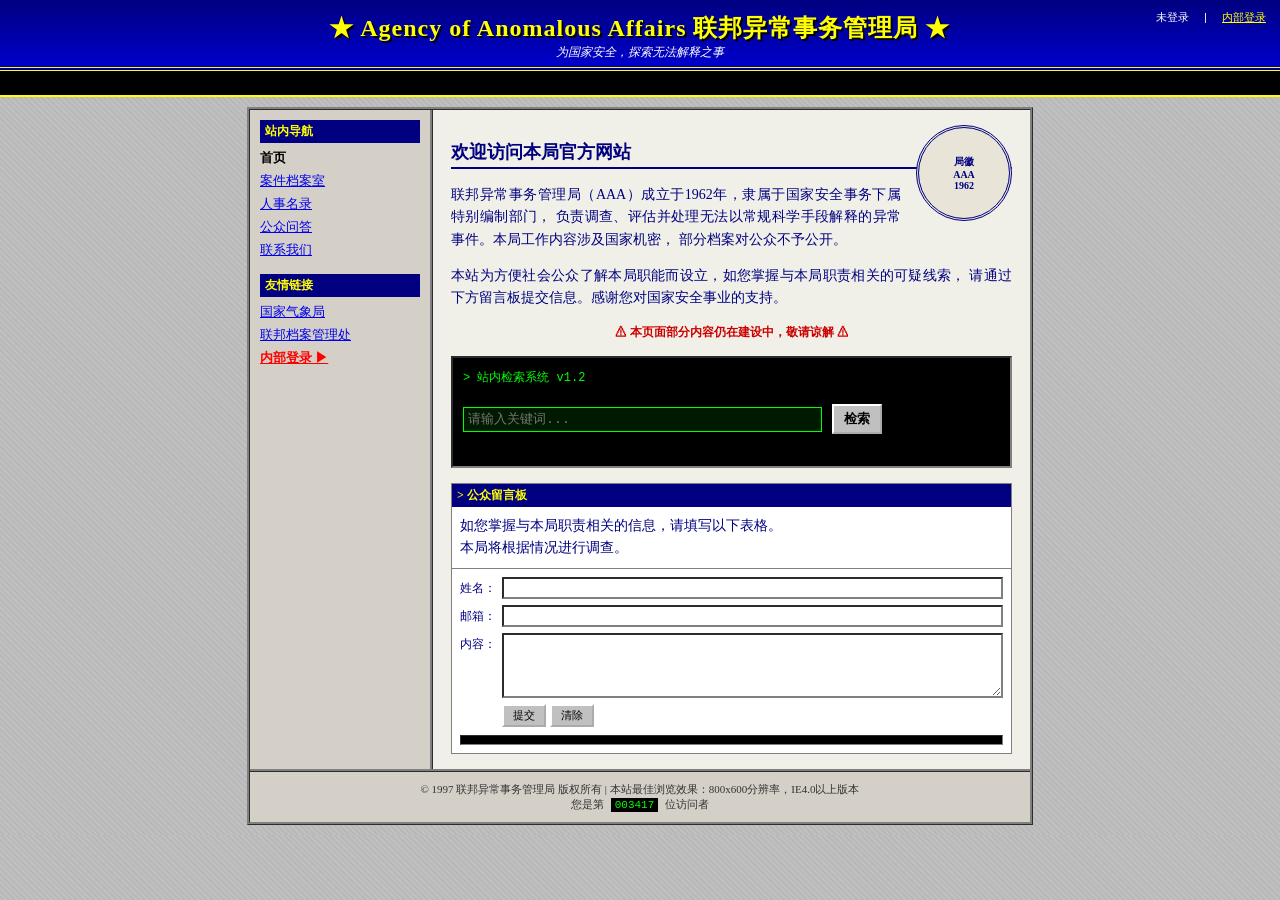
==== index.html @ d14e8b86 "Add files via upload" ====
<!DOCTYPE html>
<html lang="zh-CN">
<head>
<meta charset="UTF-8">
<title>联邦异常事务管理局 - 官方网站</title>
<link rel="stylesheet" href="style.css">
</head>
<body>

  <div class="banner">
    <div class="auth-status" id="auth-status"></div>
    <h1>★ Agency of Anomalous Affairs 联邦异常事务管理局 ★</h1>
    <div class="subtitle">为国家安全，探索无法解释之事</div>
  </div>

  <div class="marquee-bar">
    <span>本网站为局内公开信息发布平台 &nbsp;|&nbsp; 最近更新：1997年3月 &nbsp;|&nbsp; 举报可疑活动请拨打内部专线 &nbsp;|&nbsp; 未经授权禁止转载本站内容 &nbsp;|&nbsp;</span>
  </div>

  <div class="container">
    <div class="layout">

      <div class="sidebar">
        <h3>站内导航</h3>
        <ul>
          <li><a href="index.html" class="current">首页</a></li>
          <li><a href="cases.html">案件档案室</a></li>
          <li><a href="personnel.html">人事名录</a></li>
          <li><a href="#">公众问答</a></li>
          <li><a href="#">联系我们</a></li>
        </ul>
        <h3>友情链接</h3>
        <ul>
          <li><a href="#">国家气象局</a></li>
          <li><a href="#">联邦档案管理处</a></li>
          <li><a href="login.html" class="blink">内部登录 ▶</a></li>
        </ul>
      </div>

      <div class="content">
        <div class="badge-seal">局徽<br>AAA<br>1962</div>
        <h2>欢迎访问本局官方网站</h2>
        <p>
          联邦异常事务管理局（AAA）成立于1962年，隶属于国家安全事务下属特别编制部门，
          负责调查、评估并处理无法以常规科学手段解释的异常事件。本局工作内容涉及国家机密，
          部分档案对公众不予公开。
        </p>
        <p>
          本站为方便社会公众了解本局职能而设立，如您掌握与本局职责相关的可疑线索，
          请通过下方留言板提交信息。感谢您对国家安全事业的支持。
        </p>

        <div class="under-construction">
          ⚠ 本页面部分内容仍在建设中，敬请谅解 ⚠
        </div>

        <div class="search-box">
          <label>&gt; 站内检索系统 v1.2</label><br><br>
          <input type="text" id="q" placeholder="请输入关键词...">
          <input type="submit" value="检索" onclick="doSearch()">
          <div class="search-result" id="result"></div>
        </div>

        <div class="guestbook">
          <div class="guestbook-title">&gt; 公众留言板</div>

          <p class="guestbook-note">
            如您掌握与本局职责相关的信息，请填写以下表格。<br>
            本局将根据情况进行调查。
          </p>

          <form id="guestbook-form">

            <div class="guestbook-row">
              <label for="guest-name">姓名：</label>
              <input
                type="text"
                id="guest-name"
                name="name"
                maxlength="50"
                required
              >
            </div>

            <div class="guestbook-row">
              <label for="guest-email">邮箱：</label>
              <input
                type="email"
                id="guest-email"
                name="email"
                maxlength="100"
                required
              >
            </div>

            <div class="guestbook-row">
              <label for="guest-message">内容：</label>
              <textarea
                id="guest-message"
                name="message"
                maxlength="1000"
                required
              ></textarea>
            </div>

            <div class="guestbook-submit">
              <input type="submit" value="提交">
              <input type="reset" value="清除">
            </div>

          </form>

          <div id="guestbook-result" class="guestbook-result"></div>
        </div>
      </div>

    </div>

    <footer>
      © 1997 联邦异常事务管理局 版权所有 | 本站最佳浏览效果：800x600分辨率，IE4.0以上版本<br>
      <span class="pagecount">
        您是第
        <span style="color:#0f0;background:#000;padding:1px 4px;">003417</span>
        位访问者
      </span>
    </footer>
  </div>

<script src="auth.js"></script>
<script src="data.js"></script>

<script>
  document.getElementById("guestbook-form").addEventListener("submit", function(event) {
    event.preventDefault();

    const result = document.getElementById("guestbook-result");

    result.innerHTML =
      "留言已提交。感谢您对联邦异常事务管理局工作的支持。";

    this.reset();
  });
</script>

</body>
</html>
---- style.css ----
body {
  background-color: #c0c0c0;
  background-image: repeating-linear-gradient(45deg, #c0c0c0 0px, #c0c0c0 2px, #b8b8b8 2px, #b8b8b8 4px);
  font-family: "Times New Roman", "SimSun", serif;
  margin: 0;
  padding: 0;
  color: #000080;
}

/* 顶部横幅 */
.banner {
  background: linear-gradient(#000080, #0000cd);
  color: #ffff00;
  text-align: center;
  padding: 12px 0 6px 0;
  border-bottom: 4px double #ffff00;
  position: relative;
}
.banner h1 {
  margin: 0;
  font-size: 24px;
  letter-spacing: 1px;
  text-shadow: 2px 2px 0 #000;
}
.banner .subtitle {
  color: #ffffff;
  font-size: 12px;
  font-style: italic;
}
.marquee-bar {
  background: #000;
  color: #00ff00;
  font-family: "Courier New", monospace;
  font-size: 13px;
  padding: 3px 0;
  overflow: hidden;
  white-space: nowrap;
  border-bottom: 2px solid #ffff00;
}
.marquee-bar span {
  display: inline-block;
  padding-left: 100%;
  animation: scroll-left 18s linear infinite;
}
@keyframes scroll-left {
  0% { transform: translateX(0); }
  100% { transform: translateX(-100%); }
}

/* 主体布局 */
.container {
  max-width: 780px;
  margin: 10px auto;
  background: #f0f0e8;
  border: 3px ridge #808080;
  padding: 0;
}
.layout {
  display: flex;
}
.sidebar {
  width: 160px;
  background: #d4d0c8;
  border-right: 3px ridge #808080;
  padding: 10px;
  font-size: 13px;
  flex-shrink: 0;
}
.sidebar h3 {
  background: #000080;
  color: #ffff00;
  font-size: 12px;
  padding: 3px 5px;
  margin: 0 0 6px 0;
}
.sidebar ul {
  list-style: none;
  padding: 0;
  margin: 0 0 15px 0;
}
.sidebar li {
  margin-bottom: 5px;
}
.sidebar a {
  color: #0000ee;
  text-decoration: underline;
}
.sidebar a:visited {
  color: #551a8b;
}
.sidebar a.current {
  color: #000;
  font-weight: bold;
  text-decoration: none;
}

.content {
  flex: 1;
  padding: 15px 18px;
  min-width: 0;
}
.content h2 {
  font-size: 18px;
  border-bottom: 2px solid #000080;
  padding-bottom: 3px;
}
.content p {
  font-size: 14px;
  line-height: 1.6;
  text-align: justify;
}

.badge-seal {
  float: right;
  width: 90px;
  height: 90px;
  border: 3px double #000080;
  border-radius: 50%;
  text-align: center;
  font-size: 10px;
  display: flex;
  align-items: center;
  justify-content: center;
  background: #e8e4d8;
  margin: 0 0 10px 15px;
  color: #000080;
  font-weight: bold;
}

.search-box {
  background: #000;
  border: 2px inset #808080;
  padding: 10px;
  margin-top: 15px;
  font-family: "Courier New", monospace;
}
.search-box label {
  color: #00ff00;
  font-size: 12px;
}
.search-box input[type="text"] {
  width: 65%;
  background: #001a00;
  color: #00ff00;
  border: 1px solid #00ff00;
  font-family: "Courier New", monospace;
  padding: 4px;
}
.search-box input[type="submit"] {
  background: #c0c0c0;
  border: 2px outset #fff;
  padding: 4px 10px;
  font-weight: bold;
  cursor: pointer;
}
.search-result {
  color: #ff0;
  font-size: 12px;
  margin-top: 8px;
  min-height: 14px;
}
.search-result a {
  color: #7fffd4;
  text-decoration: underline;
}
.search-result-item {
  margin-bottom: 4px;
}

.under-construction {
  text-align: center;
  margin: 10px 0;
  font-size: 12px;
  color: #cc0000;
  font-weight: bold;
}

footer {
  text-align: center;
  font-size: 11px;
  color: #333;
  padding: 10px;
  border-top: 3px ridge #808080;
  background: #d4d0c8;
}
footer .pagecount {
  font-family: "Courier New", monospace;
}

a.blink {
  animation: blinker 1s step-start infinite;
  color: #ff0000;
  font-weight: bold;
}
@keyframes blinker {
  50% { opacity: 0; }
}

/* ===== 公众留言板 =====
   已移入 .content 列内部，因此背景改为和内容区一致的白底+灰边框，
   不再使用 sidebar 专用的灰色背景，视觉上与搜索框、案件列表等区块统一 */

.guestbook {
  margin-top: 15px;
  border: 1px solid #808080;
  background: #ffffff;
}

.guestbook-title {
  background: #000080;
  color: #ffff00;
  font-size: 12px;
  font-weight: bold;
  padding: 3px 5px;
}

.guestbook-note {
  font-size: 13px;
  line-height: 1.6;
  color: #000080;
  margin: 8px;
}

.guestbook form {
  padding: 8px;
  border-top: 1px solid #808080;
}

.guestbook-row {
  display: flex;
  align-items: flex-start;
  margin-bottom: 6px;
  font-size: 12px;
}

.guestbook-row label {
  width: 42px;
  padding-top: 3px;
  flex-shrink: 0;
  color: #000080;
}

.guestbook-row input[type="text"],
.guestbook-row input[type="email"],
.guestbook-row textarea {
  flex: 1;
  min-width: 0;
  box-sizing: border-box;
  padding: 3px;
  border: 2px inset #808080;
  background: #fff;
  color: #000;
  font-family: "Times New Roman", "SimSun", serif;
  font-size: 11px;
}

.guestbook-row textarea {
  height: 65px;
  resize: vertical;
}

.guestbook-submit {
  padding-left: 42px;
}

.guestbook-submit input {
  background: #c0c0c0;
  border: 2px outset #fff;
  padding: 2px 9px;
  font-family: "Times New Roman", "SimSun", serif;
  font-size: 11px;
  color: #000;
  cursor: pointer;
}

.guestbook-submit input:active {
  border-style: inset;
}

.guestbook-result {
  margin: 0 8px 8px 8px;
  padding: 4px 6px;
  background: #000;
  color: #00ff00;
  border: 1px inset #808080;
  font-family: "Courier New", monospace;
  font-size: 10px;
}

/* ===== 案件档案室 ===== */
.year-nav {
  margin: 10px 0 18px 0;
  font-family: "Courier New", monospace;
  font-size: 12px;
}
.year-nav a {
  display: inline-block;
  margin: 0 6px 6px 0;
  padding: 3px 9px;
  background: #d4d0c8;
  border: 1px solid #808080;
  color: #000080;
  text-decoration: none;
}
.year-nav a:hover {
  background: #000080;
  color: #fff;
}

.case-year-group {
  margin-bottom: 18px;
}
.case-year-group h3 {
  background: #000080;
  color: #ffff00;
  font-size: 13px;
  padding: 4px 8px;
  margin: 0 0 6px 0;
}
.case-list {
  list-style: none;
  padding: 0;
  margin: 0;
  border: 1px solid #808080;
}
.case-list li {
  padding: 7px 9px;
  border-bottom: 1px solid #ccc;
  font-size: 13px;
  background: #fff;
}
.case-list li:last-child {
  border-bottom: none;
}
.case-list li:target {
  background: #fffbb0;
}
.case-code {
  font-family: "Courier New", monospace;
  color: #555;
  margin-right: 8px;
  font-size: 12px;
}
.case-status {
  float: right;
  font-size: 10px;
  padding: 1px 7px;
  border: 1px solid #808080;
}
.status-已结案 { background: #e0e0e0; }
.status-未结案 { background: #ffe0e0; color: #800; }
.status-机密   { background: #000; color: #0f0; }
.status-进行中 { background: #fff3c0; color: #805500; }

/* ===== 人事名录 =====
   状态类名对应 data.js 里实际使用的状态字符串：在职 / 离职 / 退役 / 遗失 / 不明 */
.personnel-section-title {
  background: #000080;
  color: #ffff00;
  font-size: 13px;
  padding: 4px 8px;
  margin: 18px 0 10px 0;
}
.personnel-grid {
  display: flex;
  flex-wrap: wrap;
  gap: 12px;
}
.personnel-card {
  width: 118px;
  border: 1px solid #808080;
  background: #fff;
  text-align: center;
  padding: 8px;
  font-size: 12px;
}
.personnel-card:target {
  background: #fffbb0;
}
.avatar {
  width: 78px;
  height: 78px;
  margin: 0 auto 6px auto;
  background: #d4d0c8;
  border: 2px solid #000080;
  display: flex;
  align-items: center;
  justify-content: center;
  font-size: 24px;
  color: #000080;
  font-weight: bold;
}
.personnel-name {
  font-weight: bold;
  margin-bottom: 2px;
}
.personnel-position {
  color: #444;
  margin-bottom: 4px;
  font-size: 11px;
}
.personnel-status {
  display: inline-block;
  font-size: 10px;
  padding: 1px 6px;
  border: 1px solid #808080;
}
.status-在职 { background: #e0ffe0; color: #060; }
.status-离职 { background: #eee;   color: #555; }
.status-退役 { background: #f3efe5; color: #765; }
.status-遗失 { background: #000;   color: #f00; }
.status-不明 { background: #fff4cc; color: #865e00; }

/* ===== 登录状态条（横幅右上角） ===== */
.auth-status {
  position: absolute;
  top: 10px;
  right: 14px;
  font-family: "Courier New", monospace;
  font-size: 11px;
  color: #ffffff;
}
.auth-status a {
  color: #ffff00;
  text-decoration: underline;
}
.auth-status .auth-username {
  color: #7fffd4;
  font-weight: bold;
}

/* ===== 登录界面 ===== */
.login-box {
  max-width: 340px;
  margin: 30px auto;
  border: 1px solid #808080;
  background: #ffffff;
}
.login-box-title {
  background: #000080;
  color: #ffff00;
  font-size: 12px;
  font-weight: bold;
  padding: 4px 6px;
}
.login-box-note {
  font-size: 12px;
  line-height: 1.6;
  color: #000080;
  margin: 10px;
}
.login-box form {
  padding: 10px;
  border-top: 1px solid #808080;
}
.login-row {
  margin-bottom: 10px;
  font-size: 12px;
}
.login-row label {
  display: block;
  margin-bottom: 3px;
  color: #000080;
}
.login-row input[type="text"],
.login-row input[type="password"] {
  width: 100%;
  box-sizing: border-box;
  padding: 5px;
  border: 2px inset #808080;
  background: #fff;
  color: #000;
  font-family: "Courier New", monospace;
  font-size: 12px;
}
.login-submit {
  text-align: center;
  margin-top: 12px;
}
.login-submit input {
  background: #c0c0c0;
  border: 2px outset #fff;
  padding: 4px 16px;
  font-family: "Times New Roman", "SimSun", serif;
  font-size: 12px;
  color: #000;
  cursor: pointer;
}
.login-submit input:active {
  border-style: inset;
}
.login-error {
  margin: 0 10px 10px 10px;
  padding: 5px 7px;
  background: #000;
  color: #ff5555;
  border: 1px inset #808080;
  font-family: "Courier New", monospace;
  font-size: 11px;
  display: none;
}

/* ===== 机密案件锁定提示 ===== */
.case-locked {
  color: #666;
  font-style: italic;
}
.case-locked a {
  color: #000080;
  margin-left: 6px;
  font-style: normal;
  font-size: 11px;
}

/* ===== 人事名录：姓名链接 ===== */
.personnel-name a {
  color: #000080;
  text-decoration: none;
}
.personnel-name a:hover {
  text-decoration: underline;
}

/* ===== 员工档案页面（staff.html） ===== */
.staff-profile {
  max-width: 420px;
  margin: 10px auto;
  border: 1px solid #808080;
  background: #ffffff;
  text-align: center;
  padding: 20px;
}
.staff-photo {
  width: 130px;
  height: 130px;
  margin: 0 auto 14px auto;
  background: #d4d0c8;
  border: 3px double #000080;
  display: flex;
  align-items: center;
  justify-content: center;
  font-size: 40px;
  color: #000080;
  font-weight: bold;
}
.staff-name {
  font-size: 19px;
  font-weight: bold;
  color: #000080;
  margin-bottom: 4px;
}
.staff-position {
  font-size: 13px;
  color: #444;
  margin-bottom: 12px;
}
.staff-info-table {
  text-align: left;
  border-top: 1px solid #ccc;
  padding-top: 10px;
  font-size: 13px;
  line-height: 1.9;
}
.staff-info-table span.label {
  display: inline-block;
  width: 78px;
  color: #000080;
  font-weight: bold;
}
.staff-locked {
  max-width: 420px;
  margin: 10px auto;
  border: 1px solid #808080;
  background: #f0f0e8;
  text-align: center;
  padding: 30px 20px;
  font-size: 13px;
  color: #333;
}
.staff-locked a {
  color: #000080;
  font-weight: bold;
}
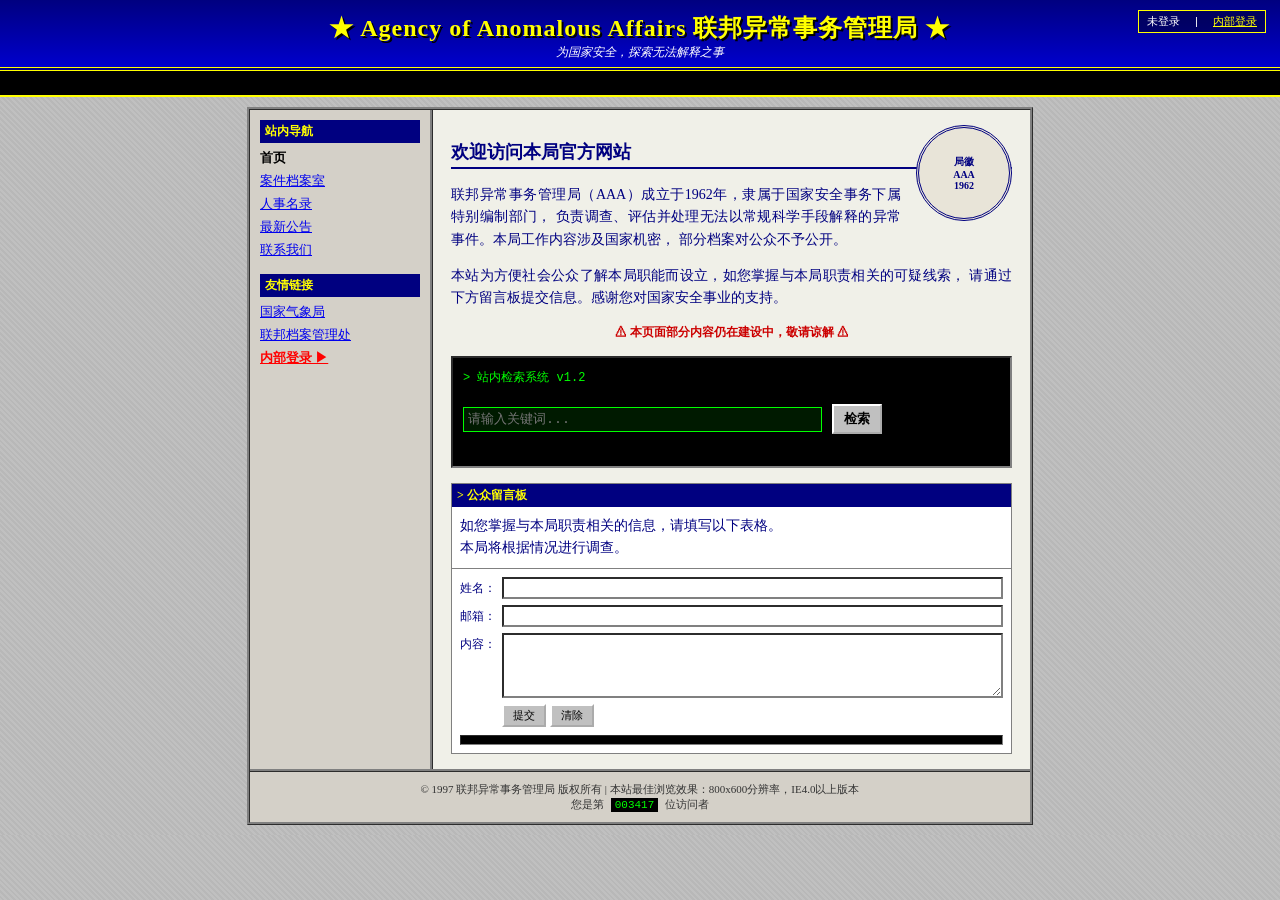
==== commit 98d097cd: "Add files via upload" ====
--- a/index.html
+++ b/index.html
@@ -26,8 +26,8 @@
           <li><a href="index.html" class="current">首页</a></li>
           <li><a href="cases.html">案件档案室</a></li>
           <li><a href="personnel.html">人事名录</a></li>
-          <li><a href="#">公众问答</a></li>
-          <li><a href="#">联系我们</a></li>
+          <li><a href="announcements.html">最新公告</a></li>
+          <li><a href="contact.html">联系我们</a></li>
         </ul>
         <h3>友情链接</h3>
         <ul>
--- a/style.css
+++ b/style.css
@@ -419,6 +419,9 @@
   font-family: "Courier New", monospace;
   font-size: 11px;
   color: #ffffff;
+  background: rgba(0, 0, 0, 0.35);
+  padding: 3px 8px;
+  border: 1px solid #ffff00;
 }
 .auth-status a {
   color: #ffff00;
@@ -581,3 +584,85 @@
   color: #000080;
   font-weight: bold;
 }
+
+/* ===== 最新公告 ===== */
+.notice-list {
+  list-style: none;
+  padding: 0;
+  margin: 0;
+  border: 1px solid #808080;
+}
+.notice-item {
+  padding: 10px 12px;
+  border-bottom: 1px solid #ccc;
+  background: #fff;
+}
+.notice-item:last-child {
+  border-bottom: none;
+}
+.notice-date {
+  font-family: "Courier New", monospace;
+  font-size: 11px;
+  color: #666;
+}
+.notice-title {
+  font-size: 14px;
+  font-weight: bold;
+  color: #000080;
+  margin: 3px 0 5px 0;
+}
+.notice-body {
+  font-size: 13px;
+  line-height: 1.6;
+  color: #222;
+}
+
+/* ===== 联系我们 ===== */
+.contact-layout {
+  display: flex;
+  gap: 18px;
+  flex-wrap: wrap;
+  margin-top: 12px;
+}
+.map-placeholder {
+  width: 260px;
+  height: 200px;
+  flex-shrink: 0;
+  border: 2px dashed #808080;
+  background: #e8e4d8;
+  background-image:
+    repeating-linear-gradient(0deg, transparent, transparent 19px, #d4d0c8 19px, #d4d0c8 20px),
+    repeating-linear-gradient(90deg, transparent, transparent 19px, #d4d0c8 19px, #d4d0c8 20px);
+  display: flex;
+  align-items: center;
+  justify-content: center;
+  text-align: center;
+  font-size: 12px;
+  color: #808080;
+  font-family: "Courier New", monospace;
+}
+.contact-info {
+  flex: 1;
+  min-width: 220px;
+  font-size: 13px;
+  line-height: 1.9;
+}
+.contact-info h3 {
+  background: #000080;
+  color: #ffff00;
+  font-size: 12px;
+  padding: 3px 6px;
+  margin: 0 0 8px 0;
+}
+.contact-info .contact-row {
+  margin-bottom: 3px;
+}
+.contact-info .contact-row span.label {
+  display: inline-block;
+  width: 90px;
+  color: #000080;
+  font-weight: bold;
+}
+.contact-info .contact-group {
+  margin-bottom: 18px;
+}
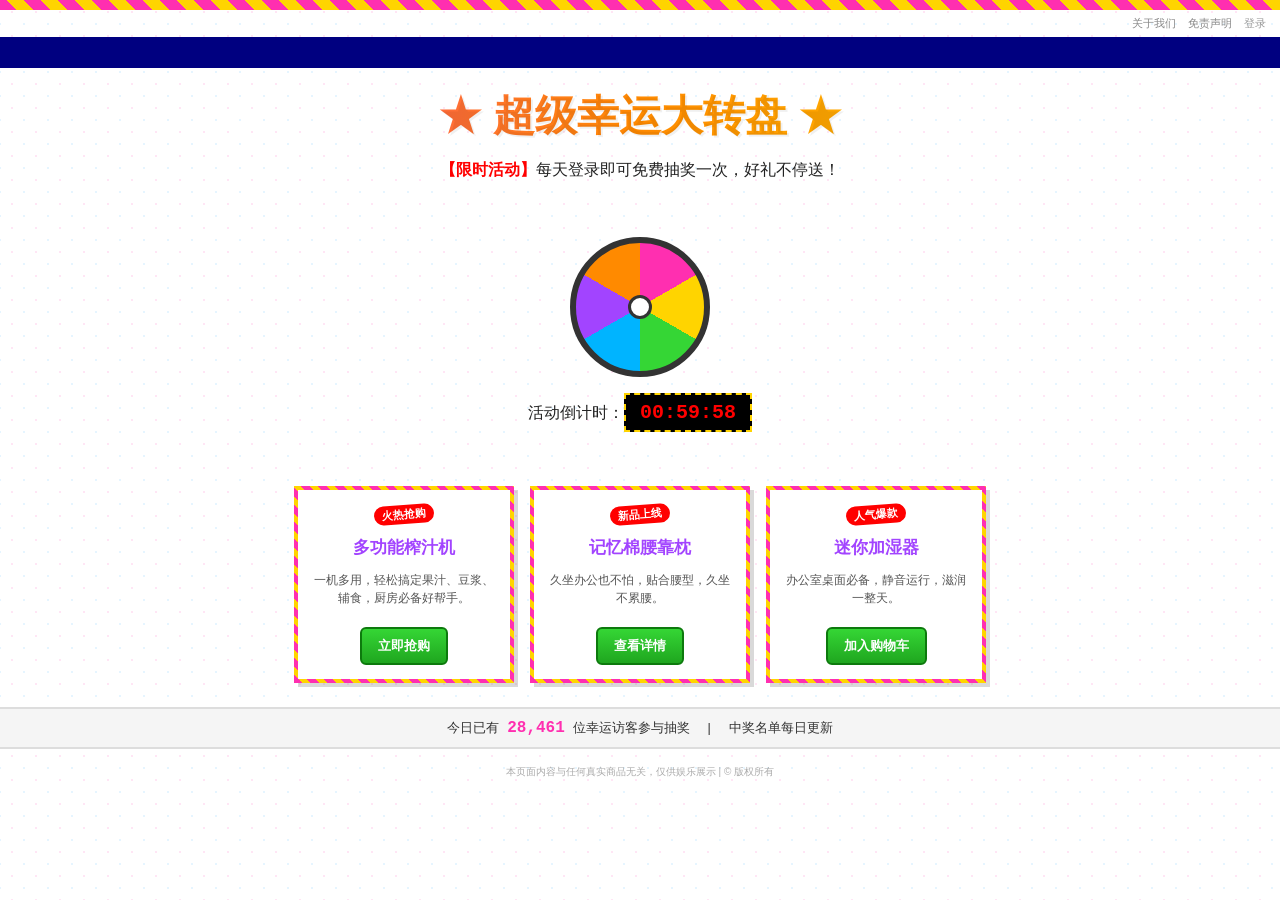
==== commit 0ae4015c: "Add files via upload" ====
--- a/index.html
+++ b/index.html
@@ -2,144 +2,86 @@
 <html lang="zh-CN">
 <head>
 <meta charset="UTF-8">
-<title>联邦异常事务管理局 - 官方网站</title>
-<link rel="stylesheet" href="style.css">
+<title>★★★ 超级幸运大转盘 - 天天抽奖天天赢 ★★★</title>
+<link rel="stylesheet" href="ad.css">
 </head>
 <body>
 
-  <div class="banner">
-    <div class="auth-status" id="auth-status"></div>
-    <h1>★ Agency of Anomalous Affairs 联邦异常事务管理局 ★</h1>
-    <div class="subtitle">为国家安全，探索无法解释之事</div>
+  <div class="top-strip"></div>
+
+  <div class="topbar">
+    <a href="#">关于我们</a>
+    <a href="#">免责声明</a>
+    <a href="login.html" class="real-login">登录</a>
   </div>
 
-  <div class="marquee-bar">
-    <span>本网站为局内公开信息发布平台 &nbsp;|&nbsp; 最近更新：1997年3月 &nbsp;|&nbsp; 举报可疑活动请拨打内部专线 &nbsp;|&nbsp; 未经授权禁止转载本站内容 &nbsp;|&nbsp;</span>
+  <div class="marquee-ad">
+    <span>🎉 恭喜您已成为幸运访客！立即注册领取神秘大礼包 🎉 &nbsp;|&nbsp; 全场家居用品限时5折 &nbsp;|&nbsp; 点击下方转盘赢取超值奖品 &nbsp;|&nbsp; 好运连连，转出精彩 &nbsp;|&nbsp;</span>
   </div>
 
-  <div class="container">
-    <div class="layout">
-
-      <div class="sidebar">
-        <h3>站内导航</h3>
-        <ul>
-          <li><a href="index.html" class="current">首页</a></li>
-          <li><a href="cases.html">案件档案室</a></li>
-          <li><a href="personnel.html">人事名录</a></li>
-          <li><a href="announcements.html">最新公告</a></li>
-          <li><a href="contact.html">联系我们</a></li>
-        </ul>
-        <h3>友情链接</h3>
-        <ul>
-          <li><a href="#">国家气象局</a></li>
-          <li><a href="#">联邦档案管理处</a></li>
-          <li><a href="login.html" class="blink">内部登录 ▶</a></li>
-        </ul>
-      </div>
-
-      <div class="content">
-        <div class="badge-seal">局徽<br>AAA<br>1962</div>
-        <h2>欢迎访问本局官方网站</h2>
-        <p>
-          联邦异常事务管理局（AAA）成立于1962年，隶属于国家安全事务下属特别编制部门，
-          负责调查、评估并处理无法以常规科学手段解释的异常事件。本局工作内容涉及国家机密，
-          部分档案对公众不予公开。
-        </p>
-        <p>
-          本站为方便社会公众了解本局职能而设立，如您掌握与本局职责相关的可疑线索，
-          请通过下方留言板提交信息。感谢您对国家安全事业的支持。
-        </p>
-
-        <div class="under-construction">
-          ⚠ 本页面部分内容仍在建设中，敬请谅解 ⚠
-        </div>
-
-        <div class="search-box">
-          <label>&gt; 站内检索系统 v1.2</label><br><br>
-          <input type="text" id="q" placeholder="请输入关键词...">
-          <input type="submit" value="检索" onclick="doSearch()">
-          <div class="search-result" id="result"></div>
-        </div>
-
-        <div class="guestbook">
-          <div class="guestbook-title">&gt; 公众留言板</div>
-
-          <p class="guestbook-note">
-            如您掌握与本局职责相关的信息，请填写以下表格。<br>
-            本局将根据情况进行调查。
-          </p>
-
-          <form id="guestbook-form">
-
-            <div class="guestbook-row">
-              <label for="guest-name">姓名：</label>
-              <input
-                type="text"
-                id="guest-name"
-                name="name"
-                maxlength="50"
-                required
-              >
-            </div>
-
-            <div class="guestbook-row">
-              <label for="guest-email">邮箱：</label>
-              <input
-                type="email"
-                id="guest-email"
-                name="email"
-                maxlength="100"
-                required
-              >
-            </div>
-
-            <div class="guestbook-row">
-              <label for="guest-message">内容：</label>
-              <textarea
-                id="guest-message"
-                name="message"
-                maxlength="1000"
-                required
-              ></textarea>
-            </div>
-
-            <div class="guestbook-submit">
-              <input type="submit" value="提交">
-              <input type="reset" value="清除">
-            </div>
-
-          </form>
-
-          <div id="guestbook-result" class="guestbook-result"></div>
-        </div>
-      </div>
-
-    </div>
-
-    <footer>
-      © 1997 联邦异常事务管理局 版权所有 | 本站最佳浏览效果：800x600分辨率，IE4.0以上版本<br>
-      <span class="pagecount">
-        您是第
-        <span style="color:#0f0;background:#000;padding:1px 4px;">003417</span>
-        位访问者
-      </span>
-    </footer>
+  <div class="hero">
+    <h1>★ 超级幸运大转盘 ★</h1>
+    <p><span class="blink-tag">【限时活动】</span>每天登录即可免费抽奖一次，好礼不停送！</p>
   </div>
 
-<script src="auth.js"></script>
-<script src="data.js"></script>
+  <div class="wheel-section">
+    <div class="wheel"></div>
+    <div>活动倒计时：<span class="countdown" id="countdown">00:59:59</span></div>
+  </div>
+
+  <div class="banner-grid">
+    <div class="ad-card">
+      <div class="badge">火热抢购</div>
+      <h3>多功能榨汁机</h3>
+      <p>一机多用，轻松搞定果汁、豆浆、辅食，厨房必备好帮手。</p>
+      <div class="fake-btn">立即抢购</div>
+    </div>
+    <div class="ad-card">
+      <div class="badge">新品上线</div>
+      <h3>记忆棉腰靠枕</h3>
+      <p>久坐办公也不怕，贴合腰型，久坐不累腰。</p>
+      <div class="fake-btn">查看详情</div>
+    </div>
+    <div class="ad-card">
+      <div class="badge">人气爆款</div>
+      <h3>迷你加湿器</h3>
+      <p>办公室桌面必备，静音运行，滋润一整天。</p>
+      <div class="fake-btn">加入购物车</div>
+    </div>
+  </div>
+
+  <div class="visitor-strip">
+    今日已有 <b id="visitor-count">28,461</b> 位幸运访客参与抽奖 &nbsp;|&nbsp; 中奖名单每日更新
+  </div>
+
+  <footer class="ad-footer">
+    本页面内容与任何真实商品无关，仅供娱乐展示 | © 版权所有
+  </footer>
 
 <script>
-  document.getElementById("guestbook-form").addEventListener("submit", function(event) {
-    event.preventDefault();
+  // 倒计时效果
+  (function() {
+    let totalSeconds = 59 * 60 + 59;
+    const el = document.getElementById("countdown");
+    setInterval(function() {
+      if (totalSeconds <= 0) { totalSeconds = 59 * 60 + 59; }
+      totalSeconds--;
+      const h = String(Math.floor(totalSeconds / 3600)).padStart(2, "0");
+      const m = String(Math.floor((totalSeconds % 3600) / 60)).padStart(2, "0");
+      const s = String(totalSeconds % 60).padStart(2, "0");
+      el.textContent = h + ":" + m + ":" + s;
+    }, 1000);
+  })();
 
-    const result = document.getElementById("guestbook-result");
-
-    result.innerHTML =
-      "留言已提交。感谢您对联邦异常事务管理局工作的支持。";
-
-    this.reset();
-  });
+  // 访客数字小幅跳动
+  (function() {
+    const el = document.getElementById("visitor-count");
+    setInterval(function() {
+      const base = 28461;
+      const jitter = Math.floor(Math.random() * 12);
+      el.textContent = (base + jitter).toLocaleString();
+    }, 2500);
+  })();
 </script>
 
 </body>
--- a/ad.css
+++ b/ad.css
@@ -0,0 +1,200 @@
+* { box-sizing: border-box; }
+body {
+  margin: 0;
+  padding: 0;
+  background: #ffffff;
+  background-image:
+    radial-gradient(circle, #ffe6f5 1px, transparent 1px),
+    radial-gradient(circle, #e6f5ff 1px, transparent 1px);
+  background-size: 24px 24px;
+  background-position: 0 0, 12px 12px;
+  font-family: "Comic Sans MS", "Chalkboard SE", cursive, sans-serif;
+  color: #222;
+}
+
+.top-strip {
+  background: repeating-linear-gradient(45deg, #ff2fb0, #ff2fb0 12px, #ffd400 12px, #ffd400 24px);
+  height: 10px;
+}
+
+.topbar {
+  display: flex;
+  justify-content: flex-end;
+  align-items: center;
+  padding: 6px 14px;
+  font-size: 11px;
+  font-family: Arial, sans-serif;
+  color: #888;
+}
+.topbar a {
+  color: #888;
+  text-decoration: none;
+  margin-left: 12px;
+}
+.topbar a:hover {
+  text-decoration: underline;
+}
+.topbar .real-login {
+  color: #999;
+}
+
+.hero {
+  text-align: center;
+  padding: 10px 20px 30px 20px;
+}
+
+.hero h1 {
+  font-size: 42px;
+  margin: 10px 0;
+  background: linear-gradient(90deg, #ff2fb0, #ff8a00, #ffe600, #35d635, #00b4ff, #a244ff, #ff2fb0);
+  background-size: 300% auto;
+  -webkit-background-clip: text;
+  background-clip: text;
+  color: transparent;
+  animation: rainbow-move 4s linear infinite;
+  text-shadow: 2px 2px 0 rgba(0,0,0,0.06);
+}
+@keyframes rainbow-move {
+  to { background-position: 300% center; }
+}
+
+.blink-tag {
+  animation: blinker 0.9s step-start infinite;
+  color: #ff0000;
+  font-weight: bold;
+}
+@keyframes blinker { 50% { opacity: 0; } }
+
+.marquee-ad {
+  background: #000080;
+  color: #ffff00;
+  font-family: "Courier New", monospace;
+  font-size: 15px;
+  font-weight: bold;
+  padding: 6px 0;
+  overflow: hidden;
+  white-space: nowrap;
+}
+.marquee-ad span {
+  display: inline-block;
+  padding-left: 100%;
+  animation: scroll-ad 14s linear infinite;
+}
+@keyframes scroll-ad {
+  0% { transform: translateX(0); }
+  100% { transform: translateX(-100%); }
+}
+
+.banner-grid {
+  display: flex;
+  flex-wrap: wrap;
+  justify-content: center;
+  gap: 16px;
+  padding: 24px;
+}
+
+.ad-card {
+  width: 220px;
+  border: 4px solid;
+  border-image: repeating-linear-gradient(45deg, #ff2fb0, #ff2fb0 6px, #ffd400 6px, #ffd400 12px) 4;
+  background: #fff;
+  padding: 14px;
+  text-align: center;
+  box-shadow: 4px 4px 0 rgba(0,0,0,0.15);
+}
+.ad-card .badge {
+  display: inline-block;
+  background: #ff0000;
+  color: #fff;
+  font-size: 11px;
+  font-weight: bold;
+  padding: 2px 8px;
+  border-radius: 10px;
+  margin-bottom: 8px;
+  transform: rotate(-4deg);
+}
+.ad-card h3 {
+  margin: 4px 0;
+  font-size: 17px;
+  color: #a244ff;
+}
+.ad-card p {
+  font-size: 12px;
+  color: #555;
+  line-height: 1.5;
+}
+.ad-card .fake-btn {
+  display: inline-block;
+  margin-top: 8px;
+  background: linear-gradient(#35d635, #1fa61f);
+  color: #fff;
+  font-weight: bold;
+  padding: 8px 16px;
+  border-radius: 6px;
+  border: 2px solid #0d7a0d;
+  cursor: default;
+  font-size: 13px;
+}
+
+.wheel-section {
+  text-align: center;
+  padding: 10px 0 30px 0;
+}
+.wheel {
+  width: 140px;
+  height: 140px;
+  margin: 0 auto 10px auto;
+  border-radius: 50%;
+  background: conic-gradient(#ff2fb0 0deg 60deg, #ffd400 60deg 120deg, #35d635 120deg 180deg, #00b4ff 180deg 240deg, #a244ff 240deg 300deg, #ff8a00 300deg 360deg);
+  border: 6px solid #333;
+  animation: spin 6s linear infinite;
+  position: relative;
+}
+@keyframes spin {
+  to { transform: rotate(360deg); }
+}
+.wheel::after {
+  content: "";
+  position: absolute;
+  top: 50%; left: 50%;
+  width: 18px; height: 18px;
+  background: #fff;
+  border: 3px solid #333;
+  border-radius: 50%;
+  transform: translate(-50%, -50%);
+}
+
+.countdown {
+  font-family: "Courier New", monospace;
+  font-size: 20px;
+  font-weight: bold;
+  color: #ff0000;
+  background: #000;
+  display: inline-block;
+  padding: 6px 14px;
+  border: 2px dashed #ffd400;
+  margin-top: 6px;
+}
+
+.visitor-strip {
+  text-align: center;
+  font-family: "Courier New", monospace;
+  font-size: 13px;
+  color: #333;
+  padding: 10px;
+  background: #f5f5f5;
+  border-top: 2px solid #ddd;
+  border-bottom: 2px solid #ddd;
+}
+.visitor-strip b {
+  color: #ff2fb0;
+  font-size: 16px;
+}
+
+footer.ad-footer {
+  text-align: center;
+  font-size: 10px;
+  color: #aaa;
+  padding: 16px;
+  font-family: Arial, sans-serif;
+}
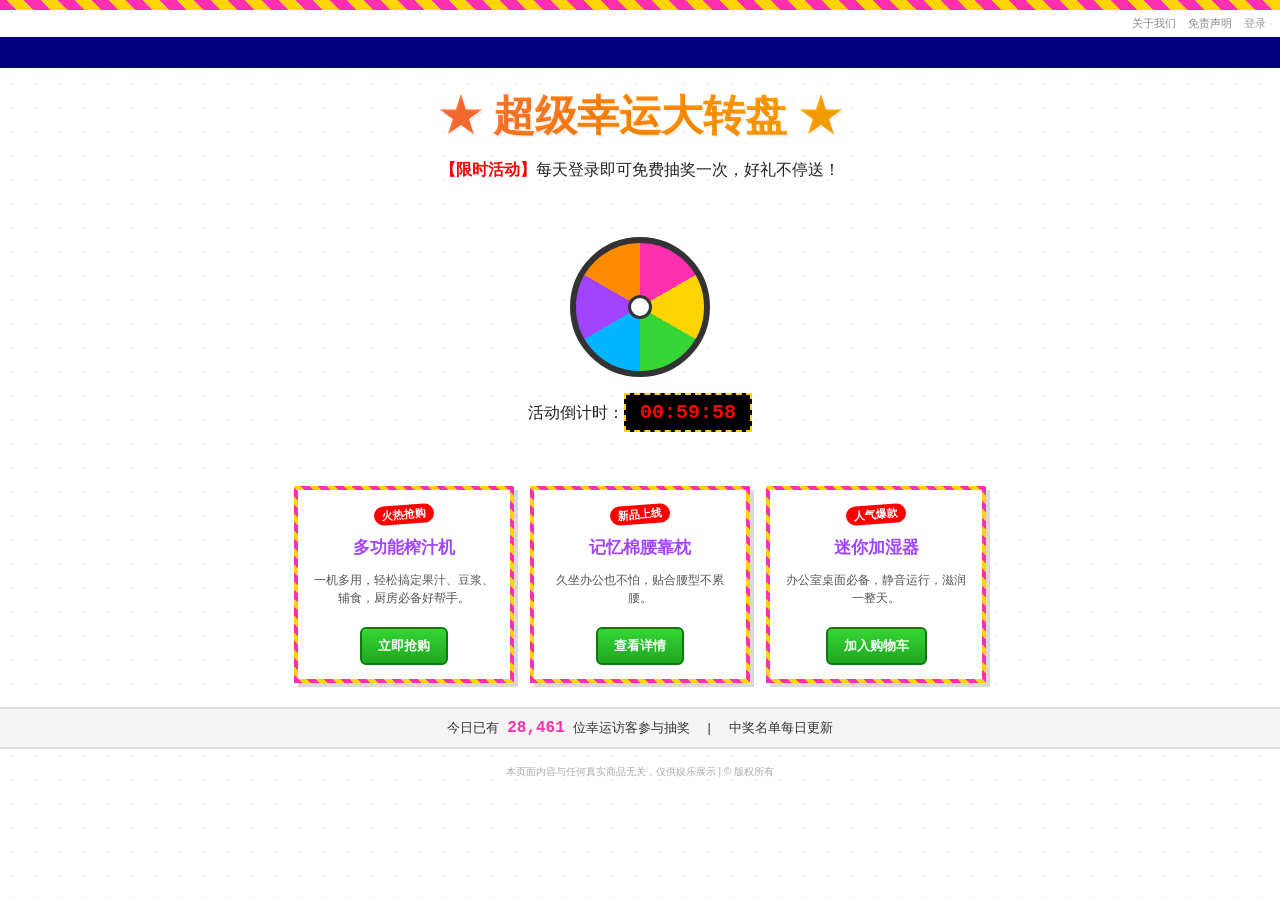
==== commit f4eda7f4: "Update product description for clarity" ====
--- a/index.html
+++ b/index.html
@@ -39,7 +39,7 @@
     <div class="ad-card">
       <div class="badge">新品上线</div>
       <h3>记忆棉腰靠枕</h3>
-      <p>久坐办公也不怕，贴合腰型，久坐不累腰。</p>
+      <p>久坐办公也不怕，贴合腰型不累腰。</p>
       <div class="fake-btn">查看详情</div>
     </div>
     <div class="ad-card">
--- a/ad.css
+++ b/ad.css
@@ -198,3 +198,99 @@
   padding: 16px;
   font-family: Arial, sans-serif;
 }
+
+/* ===== 会员登录卡片 ===== */
+.login-wrap {
+  display: flex;
+  justify-content: center;
+  padding: 10px 20px 40px 20px;
+}
+.login-card {
+  width: 320px;
+  border: 4px solid;
+  border-image: repeating-linear-gradient(45deg, #ff2fb0, #ff2fb0 6px, #ffd400 6px, #ffd400 12px) 4;
+  background: #fff;
+  padding: 20px;
+  text-align: center;
+  box-shadow: 4px 4px 0 rgba(0,0,0,0.15);
+}
+.login-card .badge {
+  display: inline-block;
+  background: #ff0000;
+  color: #fff;
+  font-size: 11px;
+  font-weight: bold;
+  padding: 2px 8px;
+  border-radius: 10px;
+  margin-bottom: 10px;
+  transform: rotate(-3deg);
+}
+.login-card h2 {
+  margin: 4px 0 6px 0;
+  font-size: 19px;
+  color: #a244ff;
+}
+.login-card p {
+  font-size: 12px;
+  color: #666;
+  line-height: 1.5;
+  margin-bottom: 14px;
+}
+.login-card .field-row {
+  text-align: left;
+  margin-bottom: 12px;
+}
+.login-card .field-row label {
+  display: block;
+  font-size: 12px;
+  color: #555;
+  margin-bottom: 3px;
+  font-family: Arial, sans-serif;
+}
+.login-card input[type="text"],
+.login-card input[type="password"] {
+  width: 100%;
+  box-sizing: border-box;
+  padding: 8px;
+  border: 2px solid #ccc;
+  border-radius: 6px;
+  font-size: 13px;
+  font-family: Arial, sans-serif;
+}
+.login-card input[type="text"]:focus,
+.login-card input[type="password"]:focus {
+  outline: none;
+  border-color: #a244ff;
+}
+.login-card .fake-btn-submit {
+  width: 100%;
+  margin-top: 6px;
+  background: linear-gradient(#35d635, #1fa61f);
+  color: #fff;
+  font-weight: bold;
+  padding: 10px 16px;
+  border-radius: 6px;
+  border: 2px solid #0d7a0d;
+  cursor: pointer;
+  font-size: 14px;
+  font-family: "Comic Sans MS", cursive, sans-serif;
+}
+.login-card .fake-btn-submit:active {
+  transform: translateY(1px);
+}
+.login-card .login-error-ad {
+  margin-top: 12px;
+  font-size: 12px;
+  color: #ff0000;
+  font-weight: bold;
+  font-family: Arial, sans-serif;
+  display: none;
+}
+.login-back {
+  display: block;
+  text-align: center;
+  font-size: 11px;
+  color: #999;
+  margin-top: 14px;
+  text-decoration: none;
+}
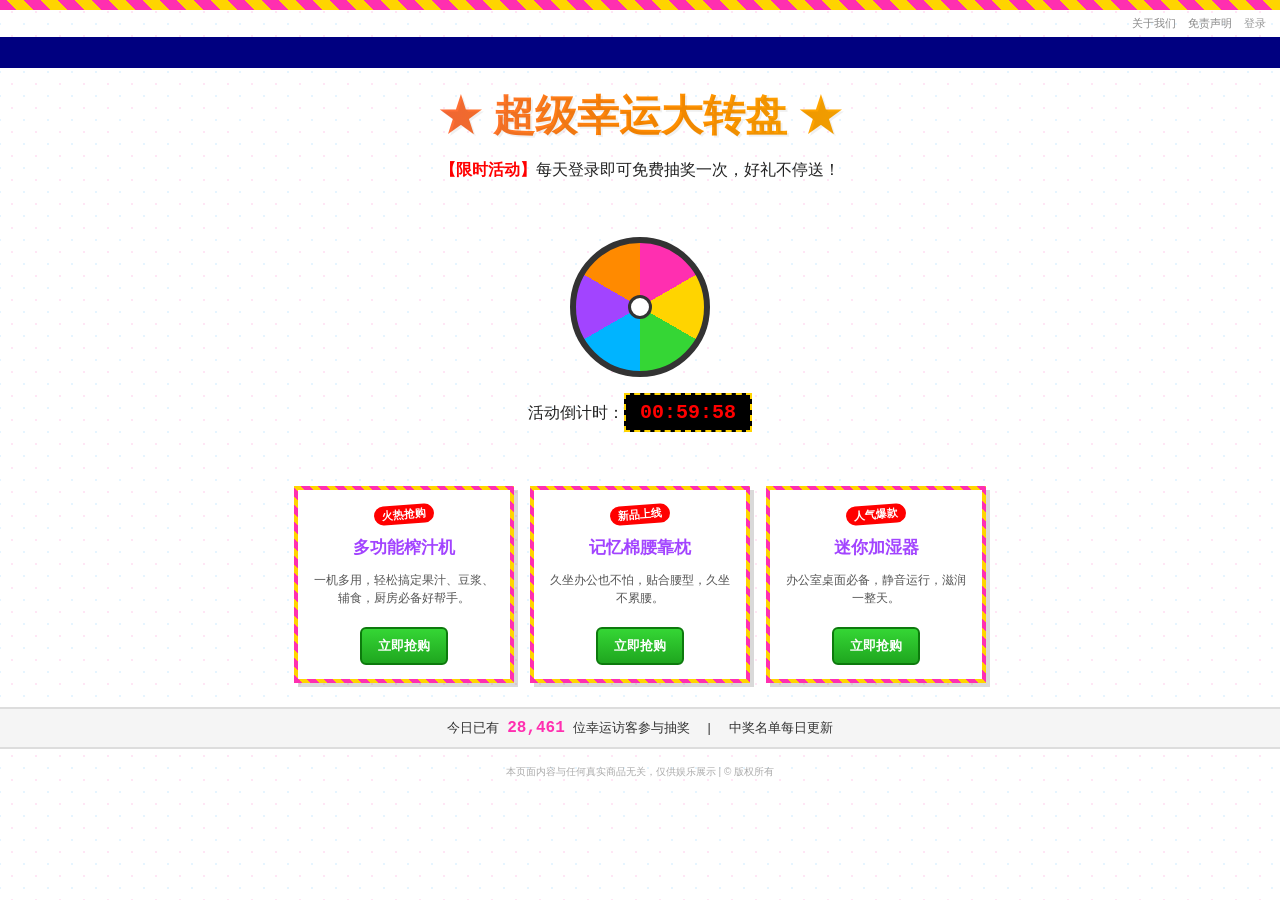
==== commit da4f6140: "Add files via upload" ====
--- a/index.html
+++ b/index.html
@@ -10,8 +10,8 @@
   <div class="top-strip"></div>
 
   <div class="topbar">
-    <a href="#">关于我们</a>
-    <a href="#">免责声明</a>
+    <a href="about.html">关于我们</a>
+    <a href="disclaimer.html">免责声明</a>
     <a href="login.html" class="real-login">登录</a>
   </div>
 
@@ -34,19 +34,19 @@
       <div class="badge">火热抢购</div>
       <h3>多功能榨汁机</h3>
       <p>一机多用，轻松搞定果汁、豆浆、辅食，厨房必备好帮手。</p>
-      <div class="fake-btn">立即抢购</div>
+      <div class="fake-btn" onclick="openPurchaseModal('多功能榨汁机')">立即抢购</div>
     </div>
     <div class="ad-card">
       <div class="badge">新品上线</div>
       <h3>记忆棉腰靠枕</h3>
-      <p>久坐办公也不怕，贴合腰型不累腰。</p>
-      <div class="fake-btn">查看详情</div>
+      <p>久坐办公也不怕，贴合腰型，久坐不累腰。</p>
+      <div class="fake-btn" onclick="openPurchaseModal('记忆棉腰靠枕')">立即抢购</div>
     </div>
     <div class="ad-card">
       <div class="badge">人气爆款</div>
       <h3>迷你加湿器</h3>
       <p>办公室桌面必备，静音运行，滋润一整天。</p>
-      <div class="fake-btn">加入购物车</div>
+      <div class="fake-btn" onclick="openPurchaseModal('迷你加湿器')">立即抢购</div>
     </div>
   </div>
 
@@ -58,6 +58,64 @@
     本页面内容与任何真实商品无关，仅供娱乐展示 | © 版权所有
   </footer>
 
+  <!-- ===== 抢购信息弹窗 ===== -->
+  <div class="modal-overlay" id="purchase-modal">
+    <div class="modal-box">
+      <span class="modal-close" onclick="closePurchaseModal()">&times;</span>
+
+      <div id="purchase-form-view">
+        <h3>填写抢购信息</h3>
+        <div class="modal-product" id="modal-product-name"></div>
+        <form id="purchase-form">
+          <div class="field-row">
+            <label for="p-name">姓名</label>
+            <input type="text" id="p-name" required>
+          </div>
+          <div class="field-row">
+            <label for="p-email">邮箱</label>
+            <input type="email" id="p-email" required>
+          </div>
+          <div class="field-row">
+            <label for="p-phone">电话</label>
+            <input type="tel" id="p-phone" required>
+          </div>
+          <div class="field-row">
+            <label for="p-address">收货地址</label>
+            <input type="text" id="p-address" required>
+          </div>
+          <button type="submit" class="fake-btn-submit">提交抢购信息</button>
+        </form>
+      </div>
+
+      <div id="purchase-success-view" style="display:none;">
+        <div class="modal-success">
+          🎉 提交成功！<br>
+          我们的工作人员将会尽快与您联系确认订单信息。
+          <br><br>
+          <button class="ok-btn" onclick="closePurchaseModal()">好的</button>
+        </div>
+      </div>
+    </div>
+  </div>
+
+  <!-- ===== 客服聊天窗（最小化图标） ===== -->
+  <div class="chat-bubble-min" id="chat-bubble-min" onclick="restoreChat()">💬</div>
+
+  <!-- ===== 客服聊天窗（展开面板） ===== -->
+  <div class="chat-widget" id="chat-widget">
+    <div class="chat-header">
+      <span>在线客服 · 小蜜</span>
+      <span class="chat-min-btn" onclick="minimizeChat()" title="最小化">─</span>
+    </div>
+    <div class="chat-body" id="chat-body"></div>
+    <div class="chat-options" id="chat-options" style="display:none;"></div>
+    <div class="chat-verify-row" id="chat-verify-row" style="display:none;">
+      <input type="text" id="chat-verify-input" placeholder="请输入凭证号">
+      <button onclick="submitVerifyCode()">提交</button>
+    </div>
+  </div>
+
+<script src="codes.js"></script>
 <script>
   // 倒计时效果
   (function() {
@@ -82,6 +140,153 @@
       el.textContent = (base + jitter).toLocaleString();
     }, 2500);
   })();
+
+  // ===== 抢购弹窗逻辑 =====
+  let purchaseSubmitted = false;
+  let chatStarted = false;
+
+  function openPurchaseModal(productName) {
+    document.getElementById("modal-product-name").textContent = "商品：" + productName;
+    document.getElementById("purchase-form-view").style.display = "block";
+    document.getElementById("purchase-success-view").style.display = "none";
+    document.getElementById("purchase-form").reset();
+    document.getElementById("purchase-modal").classList.add("open");
+  }
+
+  function closePurchaseModal() {
+    document.getElementById("purchase-modal").classList.remove("open");
+    if (purchaseSubmitted && !chatStarted) {
+      chatStarted = true;
+      startChatFlow();
+    }
+  }
+
+  document.getElementById("purchase-form").addEventListener("submit", function(event) {
+    event.preventDefault();
+    purchaseSubmitted = true;
+    document.getElementById("purchase-form-view").style.display = "none";
+    document.getElementById("purchase-success-view").style.display = "block";
+  });
+
+  // ===== 客服聊天窗逻辑 =====
+  function openChatPanel() {
+    document.getElementById("chat-widget").classList.add("open");
+    document.getElementById("chat-bubble-min").classList.remove("show");
+  }
+  function minimizeChat() {
+    document.getElementById("chat-widget").classList.remove("open");
+    document.getElementById("chat-bubble-min").classList.add("show");
+  }
+  function restoreChat() {
+    openChatPanel();
+  }
+
+  function addBotMessage(text) {
+    const body = document.getElementById("chat-body");
+    const msg = document.createElement("div");
+    msg.className = "chat-msg bot";
+    msg.innerHTML = '<span class="bubble">' + text + '</span>';
+    body.appendChild(msg);
+    body.scrollTop = body.scrollHeight;
+  }
+  function addUserMessage(text) {
+    const body = document.getElementById("chat-body");
+    const msg = document.createElement("div");
+    msg.className = "chat-msg user";
+    msg.innerHTML = '<span class="bubble">' + text + '</span>';
+    body.appendChild(msg);
+    body.scrollTop = body.scrollHeight;
+  }
+  function setChatOptions(options) {
+    const box = document.getElementById("chat-options");
+    if (!options || options.length === 0) {
+      box.style.display = "none";
+      box.innerHTML = "";
+      return;
+    }
+    box.style.display = "flex";
+    box.innerHTML = "";
+    options.forEach(opt => {
+      const btn = document.createElement("button");
+      btn.textContent = opt.label;
+      btn.onclick = opt.onClick;
+      box.appendChild(btn);
+    });
+  }
+
+  function startChatFlow() {
+    openChatPanel();
+    setTimeout(() => {
+      addBotMessage("您好，我是客服小蜜，正在为您核实抢购信息……");
+    }, 300);
+    setTimeout(() => {
+      addBotMessage("请问您是否确认要购买该商品？");
+      setChatOptions([
+        { label: "确认购买", onClick: onConfirmPurchase },
+        { label: "不想要了", onClick: onCancelPurchase }
+      ]);
+    }, 1400);
+  }
+
+  function onConfirmPurchase() {
+    addUserMessage("确认购买");
+    setChatOptions([]);
+    setTimeout(() => {
+      addBotMessage("订单已提交，工作人员会尽快与您联系，感谢您的支持！🎉");
+    }, 500);
+  }
+
+  function onCancelPurchase() {
+    addUserMessage("不想要了");
+    setChatOptions([]);
+    setTimeout(() => {
+      addBotMessage("好的，请问还有其他可以帮您的吗？");
+      setChatOptions([
+        { label: "没有", onClick: onNoMoreHelp },
+        { label: "我想看看其他商品", onClick: onWantOtherProducts }
+      ]);
+    }, 500);
+  }
+
+  function onNoMoreHelp() {
+    addUserMessage("没有");
+    setChatOptions([]);
+    setTimeout(() => {
+      addBotMessage("好的，祝您生活愉快～");
+    }, 500);
+  }
+
+  function onWantOtherProducts() {
+    addUserMessage("我想看看其他商品");
+    setChatOptions([]);
+    setTimeout(() => {
+      addBotMessage("这边是特殊渠道商品，需要先验证您的专属凭证号：");
+      document.getElementById("chat-verify-row").style.display = "flex";
+    }, 500);
+  }
+
+  function submitVerifyCode() {
+    const input = document.getElementById("chat-verify-input");
+    const code = input.value.trim();
+    if (!code) return;
+    addUserMessage(code);
+    input.value = "";
+
+    if (isValidCode(code)) {
+      document.getElementById("chat-verify-row").style.display = "none";
+      setTimeout(() => {
+        addBotMessage("验证通过，正在为您跳转……");
+        localStorage.setItem("dm_session", JSON.stringify({ code: code.toUpperCase(), at: Date.now() }));
+        setTimeout(() => {
+          window.location.href = "darkmarket.html";
+        }, 1200);
+      }, 500);
+    } else {
+      setTimeout(() => {
+        addBotMessage("凭证无效，请重试。");
+      }, 500);
+    }
+  }
 </script>
 
 </body>
--- a/ad.css
+++ b/ad.css
@@ -294,3 +294,261 @@
   margin-top: 14px;
   text-decoration: none;
 }
+
+/* ===== 抢购弹窗（可关闭） ===== */
+.modal-overlay {
+  display: none;
+  position: fixed;
+  top: 0; left: 0; right: 0; bottom: 0;
+  background: rgba(0,0,0,0.55);
+  z-index: 500;
+  align-items: center;
+  justify-content: center;
+}
+.modal-overlay.open {
+  display: flex;
+}
+.modal-box {
+  width: 320px;
+  max-width: 90vw;
+  background: #fff;
+  border: 4px solid;
+  border-image: repeating-linear-gradient(45deg, #ff2fb0, #ff2fb0 6px, #ffd400 6px, #ffd400 12px) 4;
+  padding: 18px;
+  position: relative;
+  box-shadow: 6px 6px 0 rgba(0,0,0,0.2);
+}
+.modal-close {
+  position: absolute;
+  top: 8px; right: 10px;
+  font-size: 16px;
+  font-weight: bold;
+  color: #999;
+  cursor: pointer;
+  font-family: Arial, sans-serif;
+}
+.modal-close:hover { color: #333; }
+.modal-box h3 {
+  margin: 4px 0 4px 0;
+  font-size: 17px;
+  color: #a244ff;
+  text-align: center;
+}
+.modal-box .modal-product {
+  text-align: center;
+  font-size: 12px;
+  color: #888;
+  margin-bottom: 12px;
+  font-family: Arial, sans-serif;
+}
+.modal-box .field-row {
+  text-align: left;
+  margin-bottom: 10px;
+}
+.modal-box .field-row label {
+  display: block;
+  font-size: 12px;
+  color: #555;
+  margin-bottom: 3px;
+  font-family: Arial, sans-serif;
+}
+.modal-box input[type="text"],
+.modal-box input[type="email"],
+.modal-box input[type="tel"] {
+  width: 100%;
+  box-sizing: border-box;
+  padding: 7px;
+  border: 2px solid #ccc;
+  border-radius: 6px;
+  font-size: 13px;
+  font-family: Arial, sans-serif;
+}
+.modal-box .fake-btn-submit {
+  width: 100%;
+  margin-top: 4px;
+  background: linear-gradient(#35d635, #1fa61f);
+  color: #fff;
+  font-weight: bold;
+  padding: 9px 16px;
+  border-radius: 6px;
+  border: 2px solid #0d7a0d;
+  cursor: pointer;
+  font-size: 13px;
+  font-family: "Comic Sans MS", cursive, sans-serif;
+}
+.modal-success {
+  text-align: center;
+  font-size: 13px;
+  color: #333;
+  line-height: 1.7;
+  padding: 6px 0;
+}
+.modal-success .ok-btn {
+  margin-top: 10px;
+  background: #a244ff;
+  color: #fff;
+  border: none;
+  padding: 7px 18px;
+  border-radius: 6px;
+  font-size: 13px;
+  cursor: pointer;
+  font-family: "Comic Sans MS", cursive, sans-serif;
+}
+
+/* ===== 客服聊天窗（不可关闭，仅可最小化） ===== */
+.chat-widget {
+  position: fixed;
+  bottom: 16px;
+  right: 16px;
+  width: 280px;
+  max-height: 400px;
+  background: #fff;
+  border: 2px solid #a244ff;
+  border-radius: 10px;
+  box-shadow: 0 4px 16px rgba(0,0,0,0.25);
+  display: none;
+  flex-direction: column;
+  overflow: hidden;
+  z-index: 600;
+  font-family: Arial, sans-serif;
+}
+.chat-widget.open {
+  display: flex;
+}
+.chat-header {
+  background: linear-gradient(90deg, #a244ff, #ff2fb0);
+  color: #fff;
+  padding: 8px 10px;
+  font-size: 13px;
+  font-weight: bold;
+  display: flex;
+  justify-content: space-between;
+  align-items: center;
+}
+.chat-header .chat-min-btn {
+  cursor: pointer;
+  font-size: 16px;
+  line-height: 1;
+  padding: 0 4px;
+}
+.chat-body {
+  flex: 1;
+  padding: 10px;
+  overflow-y: auto;
+  font-size: 12px;
+  background: #f7f5fb;
+  max-height: 260px;
+}
+.chat-msg {
+  margin-bottom: 8px;
+  display: flex;
+}
+.chat-msg.bot .bubble {
+  background: #fff;
+  border: 1px solid #ddd;
+  color: #333;
+}
+.chat-msg.user {
+  justify-content: flex-end;
+}
+.chat-msg.user .bubble {
+  background: #a244ff;
+  color: #fff;
+}
+.chat-msg .bubble {
+  display: inline-block;
+  padding: 6px 10px;
+  border-radius: 10px;
+  max-width: 200px;
+  line-height: 1.5;
+}
+.chat-options {
+  padding: 8px 10px;
+  border-top: 1px solid #eee;
+  display: flex;
+  flex-wrap: wrap;
+  gap: 6px;
+}
+.chat-options button {
+  background: #fff;
+  border: 1px solid #a244ff;
+  color: #a244ff;
+  padding: 5px 10px;
+  border-radius: 14px;
+  font-size: 12px;
+  cursor: pointer;
+}
+.chat-options button:hover {
+  background: #a244ff;
+  color: #fff;
+}
+.chat-verify-row {
+  padding: 8px 10px;
+  border-top: 1px solid #eee;
+  display: flex;
+  gap: 6px;
+}
+.chat-verify-row input {
+  flex: 1;
+  padding: 6px;
+  border: 1px solid #ccc;
+  border-radius: 6px;
+  font-size: 12px;
+  font-family: "Courier New", monospace;
+}
+.chat-verify-row button {
+  background: #a244ff;
+  color: #fff;
+  border: none;
+  padding: 6px 12px;
+  border-radius: 6px;
+  font-size: 12px;
+  cursor: pointer;
+}
+
+.chat-bubble-min {
+  position: fixed;
+  bottom: 16px;
+  right: 16px;
+  width: 52px;
+  height: 52px;
+  border-radius: 50%;
+  background: linear-gradient(135deg, #a244ff, #ff2fb0);
+  display: none;
+  align-items: center;
+  justify-content: center;
+  color: #fff;
+  font-size: 22px;
+  cursor: pointer;
+  box-shadow: 0 4px 12px rgba(0,0,0,0.3);
+  z-index: 600;
+}
+.chat-bubble-min.show {
+  display: flex;
+}
+
+/* ===== 关于我们 / 免责声明 页面内容区 ===== */
+.static-page {
+  max-width: 640px;
+  margin: 10px auto 30px auto;
+  background: #fff;
+  border: 3px solid;
+  border-image: repeating-linear-gradient(45deg, #ff2fb0, #ff2fb0 6px, #ffd400 6px, #ffd400 12px) 3;
+  padding: 24px 28px;
+  font-family: Arial, sans-serif;
+  color: #333;
+}
+.static-page h2 {
+  color: #a244ff;
+  font-family: "Comic Sans MS", cursive, sans-serif;
+}
+.static-page p {
+  font-size: 13px;
+  line-height: 1.8;
+  margin-bottom: 12px;
+}
+.static-page h4 {
+  font-size: 13px;
+  color: #555;
+  margin: 16px 0 4px 0;
+}
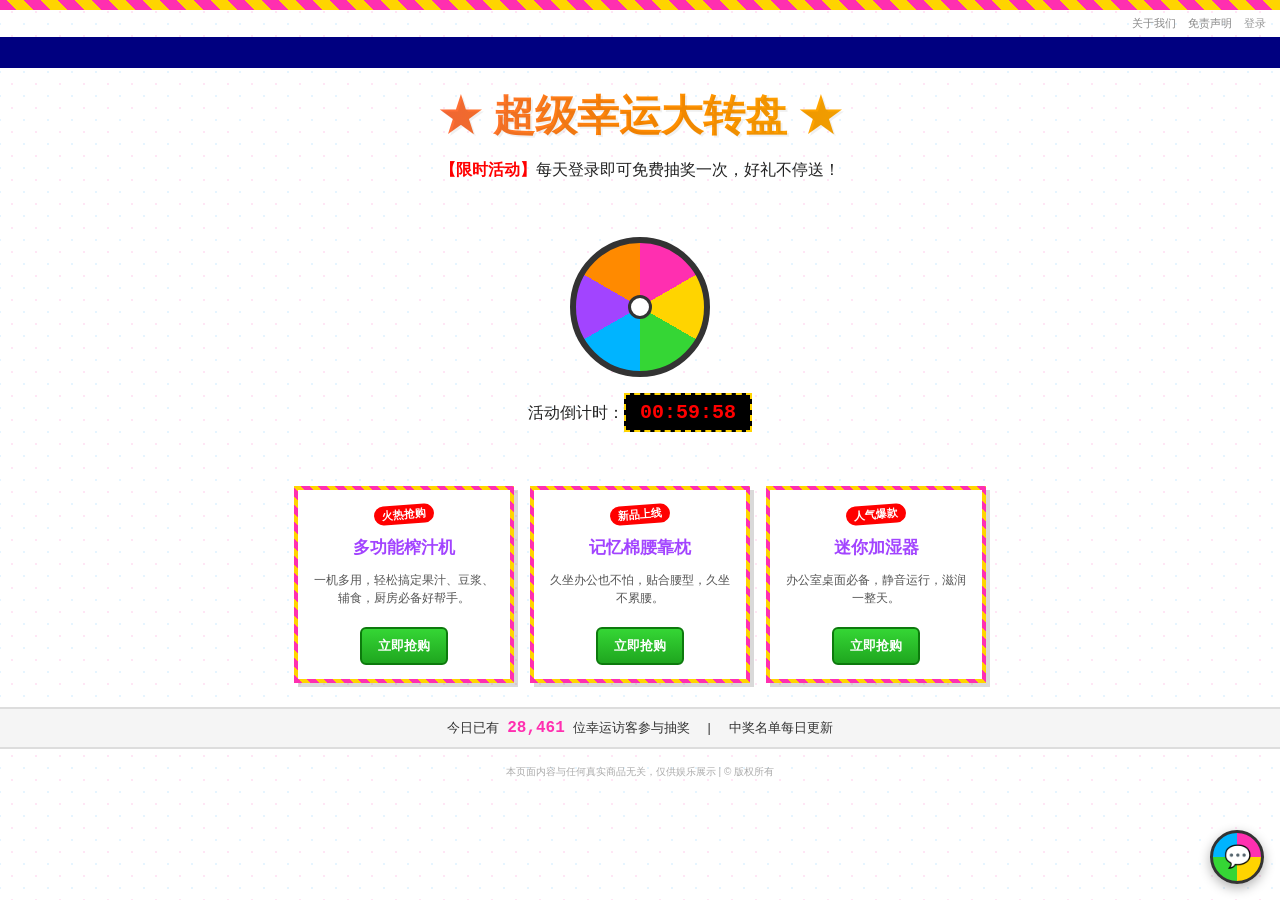
==== commit 890f3a7f: "Add files via upload" ====
--- a/index.html
+++ b/index.html
@@ -116,6 +116,7 @@
   </div>
 
 <script src="codes.js"></script>
+<script src="chatbot.js"></script>
 <script>
   // 倒计时效果
   (function() {
@@ -143,7 +144,7 @@
 
   // ===== 抢购弹窗逻辑 =====
   let purchaseSubmitted = false;
-  let chatStarted = false;
+  let chatFlowStarted = false;
 
   function openPurchaseModal(productName) {
     document.getElementById("modal-product-name").textContent = "商品：" + productName;
@@ -155,9 +156,9 @@
 
   function closePurchaseModal() {
     document.getElementById("purchase-modal").classList.remove("open");
-    if (purchaseSubmitted && !chatStarted) {
-      chatStarted = true;
-      startChatFlow();
+    if (purchaseSubmitted && !chatFlowStarted) {
+      chatFlowStarted = true;
+      startPurchaseChatFlow();
     }
   }
 
@@ -168,53 +169,9 @@
     document.getElementById("purchase-success-view").style.display = "block";
   });
 
-  // ===== 客服聊天窗逻辑 =====
-  function openChatPanel() {
-    document.getElementById("chat-widget").classList.add("open");
-    document.getElementById("chat-bubble-min").classList.remove("show");
-  }
-  function minimizeChat() {
-    document.getElementById("chat-widget").classList.remove("open");
-    document.getElementById("chat-bubble-min").classList.add("show");
-  }
-  function restoreChat() {
-    openChatPanel();
-  }
-
-  function addBotMessage(text) {
-    const body = document.getElementById("chat-body");
-    const msg = document.createElement("div");
-    msg.className = "chat-msg bot";
-    msg.innerHTML = '<span class="bubble">' + text + '</span>';
-    body.appendChild(msg);
-    body.scrollTop = body.scrollHeight;
-  }
-  function addUserMessage(text) {
-    const body = document.getElementById("chat-body");
-    const msg = document.createElement("div");
-    msg.className = "chat-msg user";
-    msg.innerHTML = '<span class="bubble">' + text + '</span>';
-    body.appendChild(msg);
-    body.scrollTop = body.scrollHeight;
-  }
-  function setChatOptions(options) {
-    const box = document.getElementById("chat-options");
-    if (!options || options.length === 0) {
-      box.style.display = "none";
-      box.innerHTML = "";
-      return;
-    }
-    box.style.display = "flex";
-    box.innerHTML = "";
-    options.forEach(opt => {
-      const btn = document.createElement("button");
-      btn.textContent = opt.label;
-      btn.onclick = opt.onClick;
-      box.appendChild(btn);
-    });
-  }
-
-  function startChatFlow() {
+  // ===== 抢购触发的专属客服对话（区别于通用问候）=====
+  function startPurchaseChatFlow() {
+    chatGreeted = true; // 已经有具体上下文，不再需要通用欢迎语
     openChatPanel();
     setTimeout(() => {
       addBotMessage("您好，我是客服小蜜，正在为您核实抢购信息……");
@@ -223,7 +180,7 @@
       addBotMessage("请问您是否确认要购买该商品？");
       setChatOptions([
         { label: "确认购买", onClick: onConfirmPurchase },
-        { label: "不想要了", onClick: onCancelPurchase }
+        { label: "不想要了", onClick: onOtherQuestions }
       ]);
     }, 1400);
   }
@@ -233,59 +190,13 @@
     setChatOptions([]);
     setTimeout(() => {
       addBotMessage("订单已提交，工作人员会尽快与您联系，感谢您的支持！🎉");
+      setTimeout(() => {
+        setChatOptions([
+          { label: "咨询商品", onClick: onAskProduct },
+          { label: "其他问题", onClick: onOtherQuestions }
+        ]);
+      }, 400);
     }, 500);
-  }
-
-  function onCancelPurchase() {
-    addUserMessage("不想要了");
-    setChatOptions([]);
-    setTimeout(() => {
-      addBotMessage("好的，请问还有其他可以帮您的吗？");
-      setChatOptions([
-        { label: "没有", onClick: onNoMoreHelp },
-        { label: "我想看看其他商品", onClick: onWantOtherProducts }
-      ]);
-    }, 500);
-  }
-
-  function onNoMoreHelp() {
-    addUserMessage("没有");
-    setChatOptions([]);
-    setTimeout(() => {
-      addBotMessage("好的，祝您生活愉快～");
-    }, 500);
-  }
-
-  function onWantOtherProducts() {
-    addUserMessage("我想看看其他商品");
-    setChatOptions([]);
-    setTimeout(() => {
-      addBotMessage("这边是特殊渠道商品，需要先验证您的专属凭证号：");
-      document.getElementById("chat-verify-row").style.display = "flex";
-    }, 500);
-  }
-
-  function submitVerifyCode() {
-    const input = document.getElementById("chat-verify-input");
-    const code = input.value.trim();
-    if (!code) return;
-    addUserMessage(code);
-    input.value = "";
-
-    if (isValidCode(code)) {
-      document.getElementById("chat-verify-row").style.display = "none";
-      setTimeout(() => {
-        addBotMessage("验证通过，正在为您跳转……");
-        localStorage.setItem("dm_session", JSON.stringify({ code: code.toUpperCase(), at: Date.now() }));
-        setTimeout(() => {
-          window.location.href = "darkmarket.html";
-        }, 1200);
-      }, 500);
-    } else {
-      setTimeout(() => {
-        addBotMessage("凭证无效，请重试。");
-      }, 500);
-    }
   }
 </script>
 
--- a/ad.css
+++ b/ad.css
@@ -402,21 +402,21 @@
   right: 16px;
   width: 280px;
   max-height: 400px;
-  background: #fff;
-  border: 2px solid #a244ff;
-  border-radius: 10px;
-  box-shadow: 0 4px 16px rgba(0,0,0,0.25);
+  background: #fffef2;
+  border: 4px solid;
+  border-image: repeating-linear-gradient(45deg, #ff2fb0, #ff2fb0 6px, #ffd400 6px, #ffd400 12px) 4;
+  box-shadow: 4px 4px 0 rgba(0,0,0,0.2);
   display: none;
   flex-direction: column;
   overflow: hidden;
   z-index: 600;
-  font-family: Arial, sans-serif;
+  font-family: "Comic Sans MS", "Chalkboard SE", cursive, sans-serif;
 }
 .chat-widget.open {
   display: flex;
 }
 .chat-header {
-  background: linear-gradient(90deg, #a244ff, #ff2fb0);
+  background: repeating-linear-gradient(90deg, #a244ff, #a244ff 10px, #ff2fb0 10px, #ff2fb0 20px);
   color: #fff;
   padding: 8px 10px;
   font-size: 13px;
@@ -424,19 +424,24 @@
   display: flex;
   justify-content: space-between;
   align-items: center;
+  text-shadow: 1px 1px 0 rgba(0,0,0,0.2);
 }
 .chat-header .chat-min-btn {
   cursor: pointer;
   font-size: 16px;
   line-height: 1;
-  padding: 0 4px;
+  padding: 0 6px;
+  background: rgba(255,255,255,0.3);
+  border-radius: 3px;
 }
 .chat-body {
   flex: 1;
   padding: 10px;
   overflow-y: auto;
   font-size: 12px;
-  background: #f7f5fb;
+  background: #fffef2;
+  background-image: radial-gradient(circle, #ffe6f5 1px, transparent 1px);
+  background-size: 18px 18px;
   max-height: 260px;
 }
 .chat-msg {
@@ -445,7 +450,7 @@
 }
 .chat-msg.bot .bubble {
   background: #fff;
-  border: 1px solid #ddd;
+  border: 2px solid #35d635;
   color: #333;
 }
 .chat-msg.user {
@@ -453,67 +458,74 @@
 }
 .chat-msg.user .bubble {
   background: #a244ff;
+  border: 2px solid #6c1fc7;
   color: #fff;
 }
 .chat-msg .bubble {
   display: inline-block;
   padding: 6px 10px;
-  border-radius: 10px;
+  border-radius: 8px;
   max-width: 200px;
   line-height: 1.5;
 }
 .chat-options {
   padding: 8px 10px;
-  border-top: 1px solid #eee;
+  border-top: 2px dashed #ffd400;
+  background: #fff8dd;
   display: flex;
   flex-wrap: wrap;
   gap: 6px;
 }
 .chat-options button {
-  background: #fff;
-  border: 1px solid #a244ff;
-  color: #a244ff;
-  padding: 5px 10px;
+  background: linear-gradient(#35d635, #1fa61f);
+  border: 2px solid #0d7a0d;
+  color: #fff;
+  font-weight: bold;
+  padding: 5px 12px;
   border-radius: 14px;
   font-size: 12px;
   cursor: pointer;
+  font-family: "Comic Sans MS", cursive, sans-serif;
 }
 .chat-options button:hover {
-  background: #a244ff;
-  color: #fff;
+  filter: brightness(1.08);
 }
 .chat-verify-row {
   padding: 8px 10px;
-  border-top: 1px solid #eee;
+  border-top: 2px dashed #ffd400;
+  background: #fff8dd;
   display: flex;
   gap: 6px;
 }
 .chat-verify-row input {
   flex: 1;
   padding: 6px;
-  border: 1px solid #ccc;
+  border: 2px solid #a244ff;
   border-radius: 6px;
   font-size: 12px;
   font-family: "Courier New", monospace;
 }
 .chat-verify-row button {
-  background: #a244ff;
-  color: #fff;
-  border: none;
+  background: linear-gradient(#35d635, #1fa61f);
+  border: 2px solid #0d7a0d;
+  color: #fff;
+  font-weight: bold;
   padding: 6px 12px;
   border-radius: 6px;
   font-size: 12px;
   cursor: pointer;
+  font-family: "Comic Sans MS", cursive, sans-serif;
 }
 
 .chat-bubble-min {
   position: fixed;
   bottom: 16px;
   right: 16px;
-  width: 52px;
-  height: 52px;
+  width: 54px;
+  height: 54px;
   border-radius: 50%;
-  background: linear-gradient(135deg, #a244ff, #ff2fb0);
+  background: conic-gradient(#ff2fb0 0deg 90deg, #ffd400 90deg 180deg, #35d635 180deg 270deg, #00b4ff 270deg 360deg);
+  border: 3px solid #333;
   display: none;
   align-items: center;
   justify-content: center;
@@ -522,6 +534,11 @@
   cursor: pointer;
   box-shadow: 0 4px 12px rgba(0,0,0,0.3);
   z-index: 600;
+  animation: chat-bubble-pulse 1.6s ease-in-out infinite;
+}
+@keyframes chat-bubble-pulse {
+  0%, 100% { transform: scale(1); }
+  50% { transform: scale(1.08); }
 }
 .chat-bubble-min.show {
   display: flex;
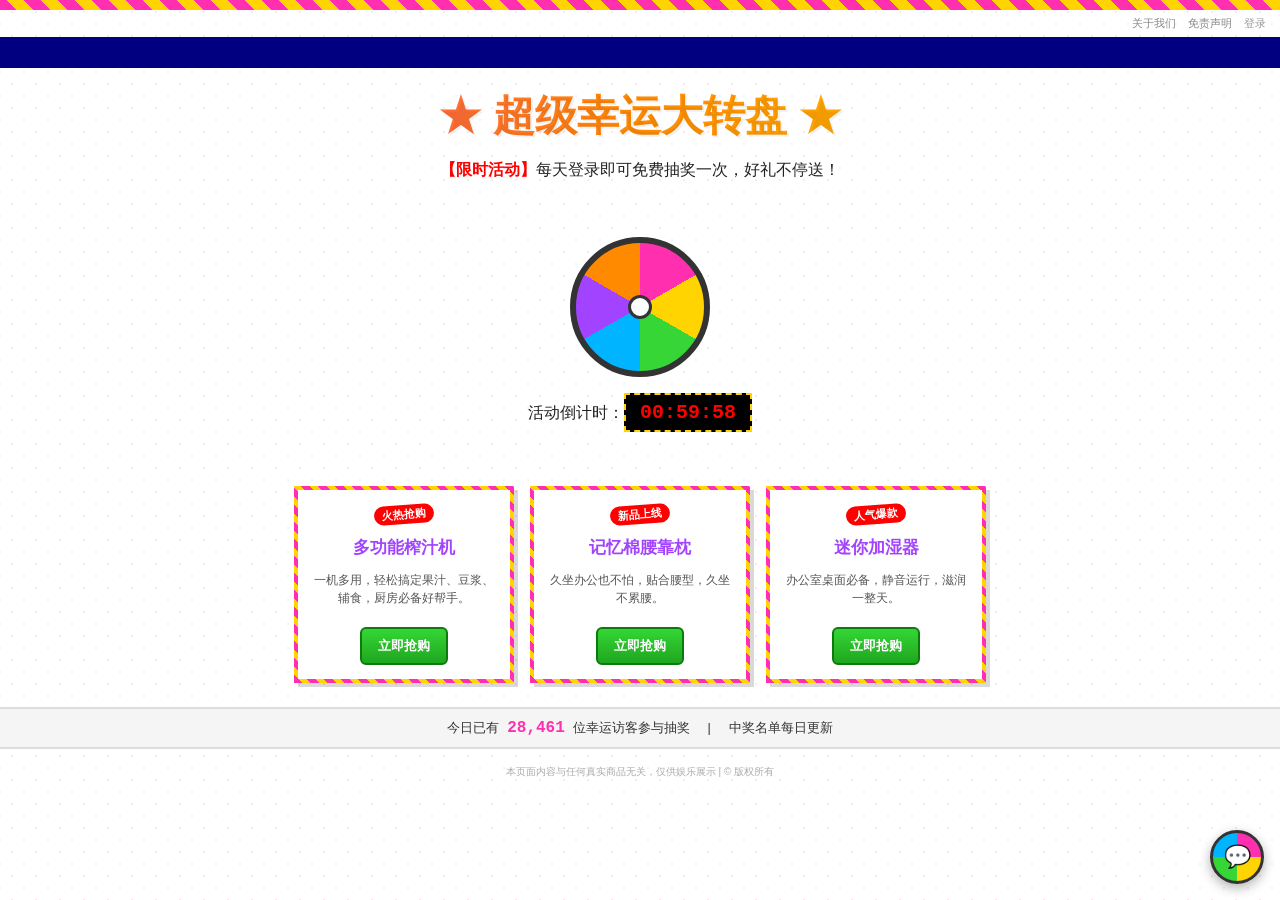
==== commit 06dde530: "Update index.html" ====
--- a/index.html
+++ b/index.html
@@ -98,13 +98,11 @@
     </div>
   </div>
 
-  <!-- ===== 客服聊天窗（最小化图标） ===== -->
   <div class="chat-bubble-min" id="chat-bubble-min" onclick="restoreChat()">💬</div>
 
-  <!-- ===== 客服聊天窗（展开面板） ===== -->
   <div class="chat-widget" id="chat-widget">
     <div class="chat-header">
-      <span>在线客服 · 小蜜</span>
+      <span>在线客服Abraham</span>
       <span class="chat-min-btn" onclick="minimizeChat()" title="最小化">─</span>
     </div>
     <div class="chat-body" id="chat-body"></div>
